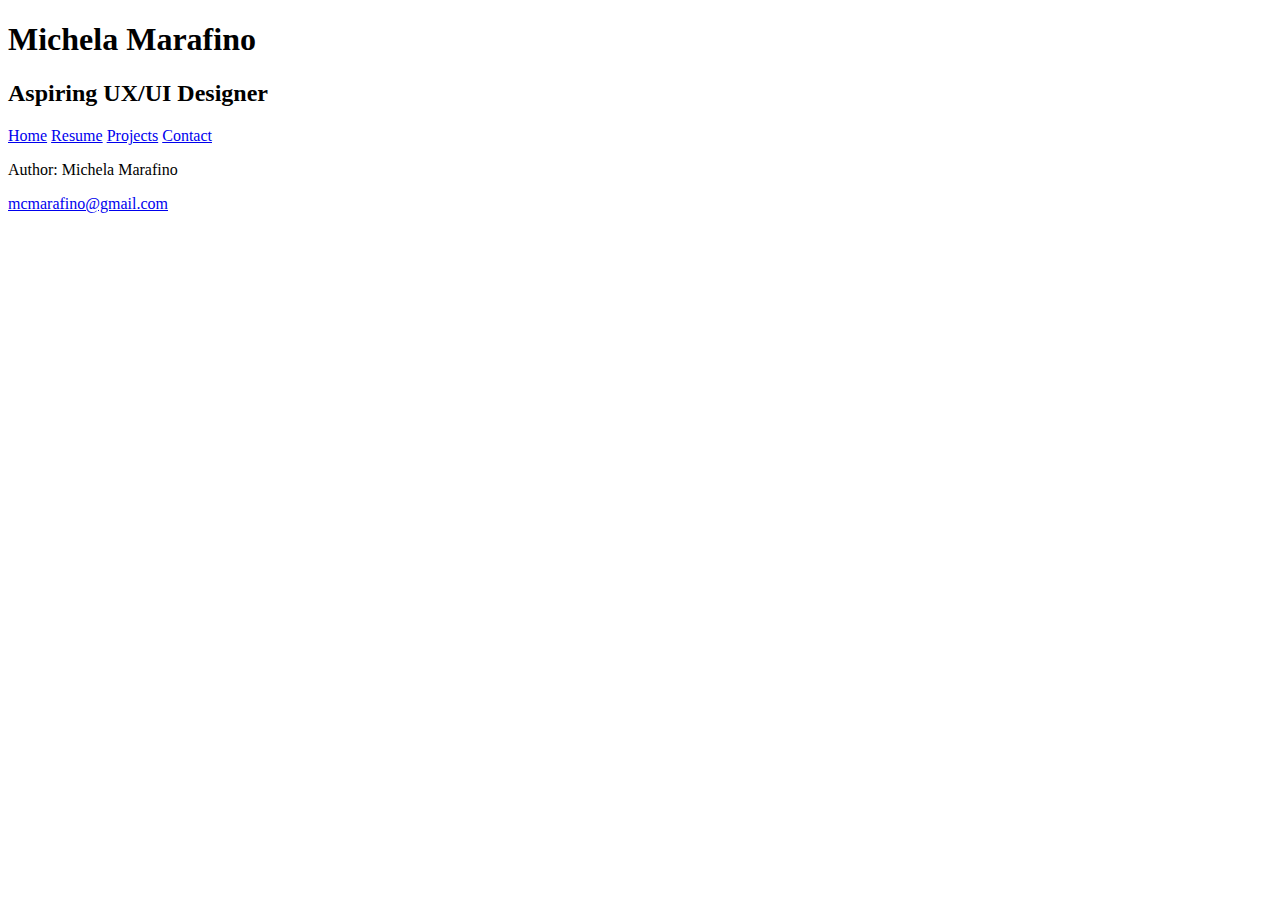
==== Final Project/index.html @ a6b774f8 "Final project phase 1" ====
<!DOCTYPE html>
    <html lang="en"> 
        <head>
            <title>Michela Marafino</title>
        </head>
        <body>
            <header>
                <h1>Michela Marafino</h1>
                <h2>Aspiring UX/UI Designer</h2>
                <nav>
                    <a href="index.html">Home</a>
                    <a href="resume.html">Resume</a>
                    <a href="projects.html">Projects</a>
                    <a href="contact.html">Contact</a>
                </nav>
            </header>
            <main>

            </main>
            <footer>
                <p>Author: Michela Marafino</p>
                <p><a href="mailto:mcmarafino@gmail.com">mcmarafino@gmail.com</a></p>
            </footer>
        </body>
    </html>
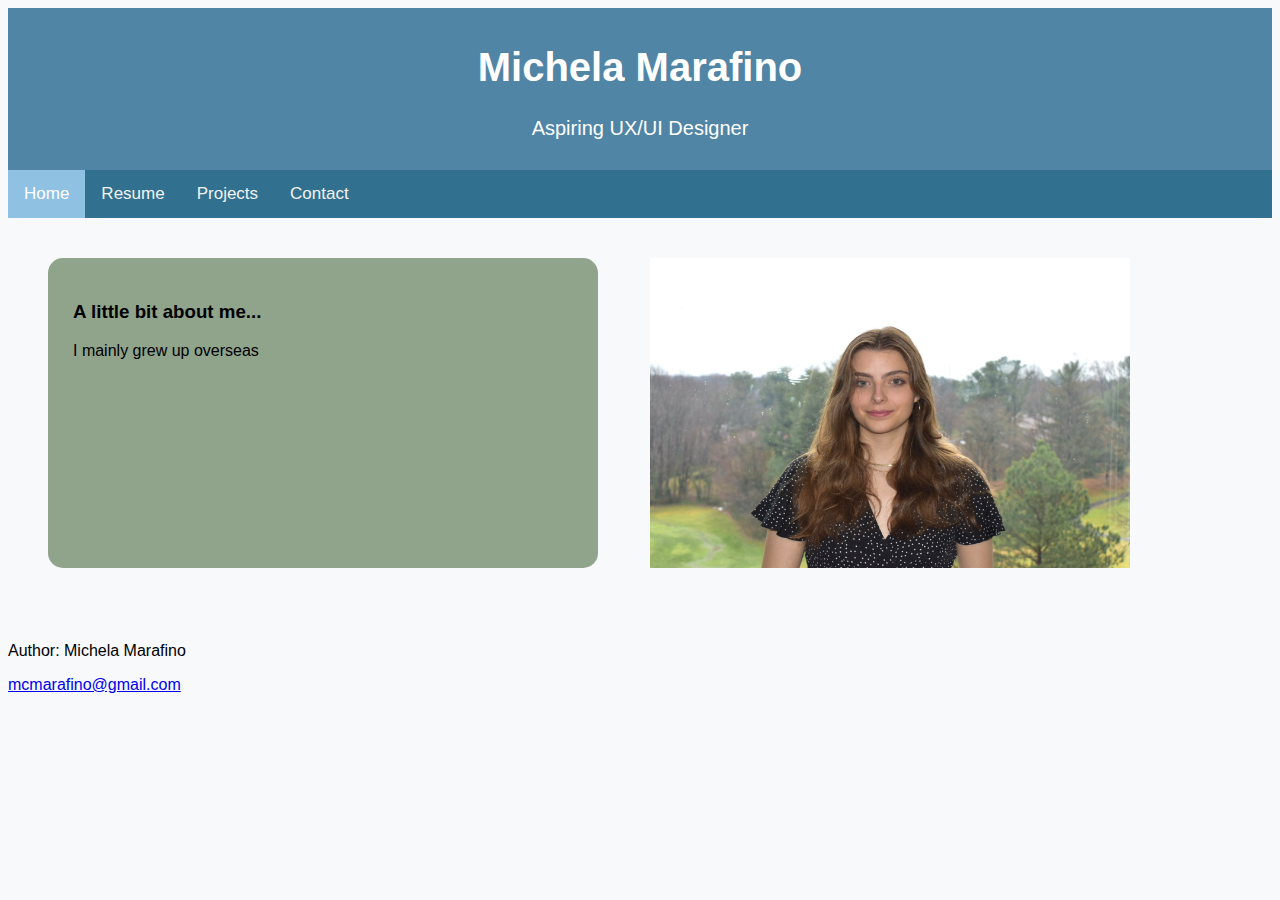
==== commit ef16a16e: "Update project files" ====
--- a/Final Project/index.html
+++ b/Final Project/index.html
@@ -1,48 +1,32 @@
 <!DOCTYPE html>
     <html lang="en"> 
-        <head>
-            <title>Michela Marafino</title>
-        </head>
-        <body>
-            <header>
-                <h1>Michela Marafino</h1>
-                <h2>Aspiring UX/UI Designer</h2>
-                <nav>
-                    <a href="index.html">Home</a>
-                    <a href="resume.html">Resume</a>
-                    <a href="projects.html">Projects</a>
-                    <a href="contact.html">Contact</a>
-                </nav>
-            </header>
-            <main>
 
-            </main>
-            <footer>
-                <p>Author: Michela Marafino</p>
-                <p><a href="mailto:mcmarafino@gmail.com">mcmarafino@gmail.com</a></p>
-            </footer>
-        </body>
-    </html>  
+        <title>Michela's Website</title>
 
+        <div class="header">
+            <link rel="stylesheet" href="style.css">
+            <h1>Michela Marafino</h1>
+            <p>Aspiring UX/UI Designer</p>
+        </div>
 
-
-
-
-
-
-
-
-
-
-
-
-
-
-
-
-
-
-
-
-
-    +        <div class="topnav">
+            <a class="active" href="index.html">Home</a>
+            <a href="resume.html">Resume</a>
+            <a href="projects.html">Projects</a>
+            <a href="contact.html">Contact</a>
+        </div>
+          
+        <main>
+            <div class="box">
+                <h3>A little bit about me...</h3>
+                I mainly grew up overseas 
+            </div>
+            <img src="Profile_pic.jpg" alt="Michela Profile Photo" width="480" height="310" style="position:fixed; right: 150px; top: 258px;">
+        </main>
+            <br>
+        <footer>
+            <p>Author: Michela Marafino</p>
+            <p><a href="mailto:mcmarafino@gmail.com">mcmarafino@gmail.com</a></p>
+        </footer>
+        
+    </html>--- a/Final Project/style.css
+++ b/Final Project/style.css
@@ -0,0 +1,59 @@
+body {
+font-family: Arial, Helvetica, sans-serif;
+background-color: #F7F9FB;
+}
+
+/* Alters the header bar */
+.header {
+    padding: 10px;
+     text-align: center;
+    background: #5085A5;
+    color: white;
+    font-size: 20px;
+}
+
+/* Adds a background color to the top navigation */
+.topnav {
+    background-color: #31708E;
+    overflow: hidden;
+}
+  
+/* Styles the links inside the navigation bar */
+.topnav a {
+    float: left;
+    color: #f2f2f2;
+    text-align: center;
+    padding: 14px 16px;
+    text-decoration: none;
+    font-size: 17px;
+}
+  
+/* Changes the color of links on hover */
+.topnav a:hover {
+    background-color: #F7F9FB;
+    color: black;
+}
+  
+/* Adds a color to the active/current link */
+.topnav a.active {
+    background-color: #8FC1E3;
+    color: white;
+}
+
+/* For the bio text box on home page */
+.box {
+    width: 500px;
+    height: 260px;
+    background-color: #90a38b;
+    padding: 25px;
+    margin: 40px;
+    border-radius: 15px;
+}
+
+  /* For my picture on home page */
+div.relative {
+    position: relative;
+    bottom: 0;
+    right: 0;
+    width: 300px;
+}
